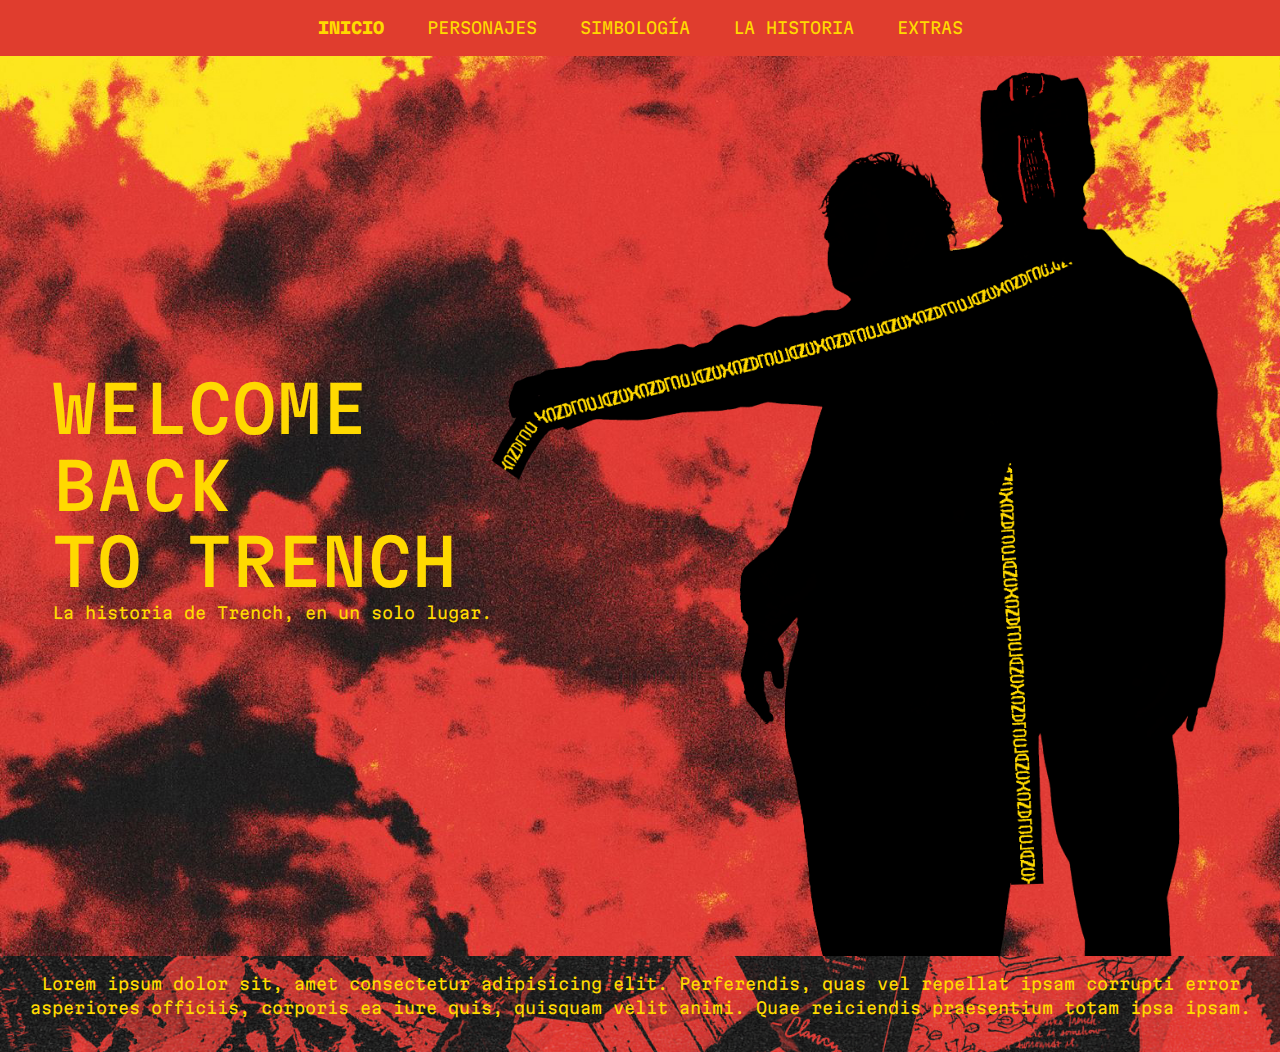
==== index.html @ b19d9211 "Primer commit" ====
<!DOCTYPE html>
<html lang="es-ar">
<head>
    <meta charset="UTF-8">
    <meta name="viewport" content="width=device-width, initial-scale=1.0">
    <!-- Tipografía -->
    <link rel="preconnect" href="https://fonts.googleapis.com">
    <link rel="preconnect" href="https://fonts.gstatic.com" crossorigin>
    <link href="https://fonts.googleapis.com/css2?family=Martian+Mono:wght@100..800&display=swap" rel="stylesheet">
    <!-- Bootstrap -->
    <link href="https://cdn.jsdelivr.net/npm/bootstrap@5.3.3/dist/css/bootstrap.min.css" rel="stylesheet" integrity="sha384-QWTKZyjpPEjISv5WaRU9OFeRpok6YctnYmDr5pNlyT2bRjXh0JMhjY6hW+ALEwIH" crossorigin="anonymous">
    <!-- CSS -->
    <link rel="stylesheet" href="css/style.css">
    <title>Welcome back to trench</title>
</head>
<body>
    <header>
        <!-- Menu navbar -->
        <nav>
            <ul>
                <li>
                    <a class="active" href="index.html">Inicio</a>
                </li>
                <li>
                    <a href="pages/personajes.html">Personajes</a>
                </li>
                <li>
                    <a href="pages/simbologia.html">Simbología</a>
                </li>
                <li>
                    <a href="pages/historia.html">La historia</a>
                </li>
                <li>
                    <a href="pages/extras.html">Extras</a>
                </li>
            </ul>
        </nav>
    </header>
    <main class="index-main-image">
        <section class="index-section">
            <div class="index-div-title">
                <h1 class="index-title">Welcome<br>back<br>to trench</h1>
                <p>La historia de Trench, en un solo lugar.</p>
            </div>
            <img class="clancy-torchbearer-image" src="assets/clancy_torchbearer_inicio.png" alt="Imagen de clancy y torchbearer">
        </section>
    </main>
    <footer>
        <p>Lorem ipsum dolor sit, amet consectetur adipisicing elit. Perferendis, quas vel repellat ipsam corrupti error asperiores officiis, corporis ea iure quis, quisquam velit animi. Quae reiciendis praesentium totam ipsa ipsam.</p>
    </footer>
    <script src="https://cdn.jsdelivr.net/npm/bootstrap@5.3.3/dist/js/bootstrap.bundle.min.js" integrity="sha384-YvpcrYf0tY3lHB60NNkmXc5s9fDVZLESaAA55NDzOxhy9GkcIdslK1eN7N6jIeHz" crossorigin="anonymous"></script>
</body>
</html>
---- css/style.css ----
/* Elementos */
html {
	margin: 0;
	padding: 0;
    height: 100%;
}

body {
	background: #E03D2E;
	margin: 0; 
	padding: 0;
    height: 100%;
    font-family: "Martian Mono", monospace;
    font-optical-sizing: auto;
    font-weight: 400;
    font-style: normal;
    font-variation-settings: "wdth" 100;
    color: #FFD900;
}

header {
    display: flex;
    justify-content: center;
}

header ul {
    padding: 0;
    margin: 1em;
}

header ul li {
    display: inline-block;
}

header ul li a {
    text-decoration: none;
    color: #FFD900;
    text-transform: uppercase;
    padding: 1em;
}

header ul li a:hover {
    text-decoration: underline;
}

/* No funciona ya que cuando cambia html se pierde referencia */
/* header ul li a:active {
    font-optical-sizing: auto;
    font-weight: 800;
    font-style: normal;
    font-variation-settings: "wdth" 100;
} */

/* Se utiliza ya que la clase de arriba no funciona */
.active {
    font-optical-sizing: auto;
    font-weight: 800;
    font-style: normal;
    font-variation-settings: "wdth" 100;
}

main {
    height: 100%;
    background-color: #231F20;
}

footer {
    background: url('../assets/background_footer.png') no-repeat top left;
    background-size: cover;
    margin: 0; 
	padding: 1em;
    display: flex;
    text-align: center;
}

/* Clases */
.index-main-image {
    background: url('../assets/background_inicio.jpg') no-repeat top left;
    background-size: cover;
}

.index-section {
    display: flex;
    justify-content: center;
    height: 100%;
    margin: 0em 1em 0em 1em;
}

.index-div-title {
    display: flex;
    flex-direction: column;
    justify-content: center;
}

.index-title {
    text-transform: uppercase;
    font-size: 4em;
    margin: 0;
    padding: 0;
}

.clancy-torchbearer-image {
    margin-top: 1em;
}

.section-title {
    padding: 2em;
}

.title {
    margin: 0;
    padding: 0;
    text-transform: uppercase;
}

.section-card {
    display: flex;
    justify-content: center;
    margin: 0 1em 0 2em;
}

.card { 
    padding: 1em;
    margin-right: 1em;
    margin-bottom: 1em;
    background-color: #E03D2E;
}

.card-title {
    margin-top: 0;
}
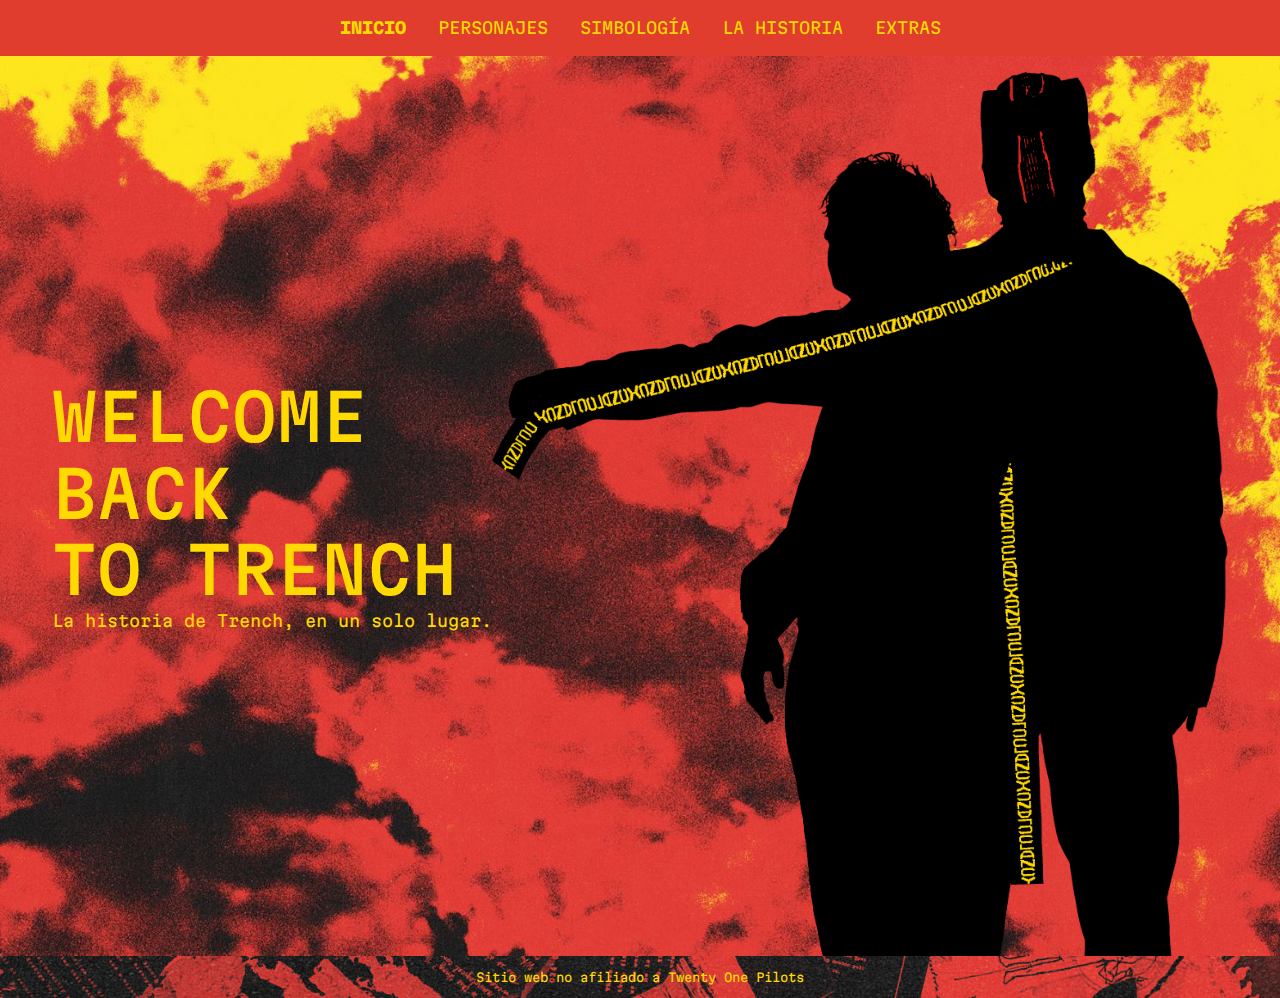
==== commit a61c47bb: "Se agrega bootstrap y refactor de navbar" ====
--- a/index.html
+++ b/index.html
@@ -9,6 +9,7 @@
     <link href="https://fonts.googleapis.com/css2?family=Martian+Mono:wght@100..800&display=swap" rel="stylesheet">
     <!-- Bootstrap -->
     <link href="https://cdn.jsdelivr.net/npm/bootstrap@5.3.3/dist/css/bootstrap.min.css" rel="stylesheet" integrity="sha384-QWTKZyjpPEjISv5WaRU9OFeRpok6YctnYmDr5pNlyT2bRjXh0JMhjY6hW+ALEwIH" crossorigin="anonymous">
+    <link rel="stylesheet" href="https://cdn.jsdelivr.net/npm/bootstrap-icons@1.11.3/font/bootstrap-icons.min.css">
     <!-- CSS -->
     <link rel="stylesheet" href="css/style.css">
     <title>Welcome back to trench</title>
@@ -16,24 +17,35 @@
 <body>
     <header>
         <!-- Menu navbar -->
-        <nav>
-            <ul>
-                <li>
-                    <a class="active" href="index.html">Inicio</a>
-                </li>
-                <li>
-                    <a href="pages/personajes.html">Personajes</a>
-                </li>
-                <li>
-                    <a href="pages/simbologia.html">Simbología</a>
-                </li>
-                <li>
-                    <a href="pages/historia.html">La historia</a>
-                </li>
-                <li>
-                    <a href="pages/extras.html">Extras</a>
-                </li>
-            </ul>
+        <nav class="navbar navbar-expand-md custom-navbar">
+            <div class="collapse navbar-collapse navbar-container" id="navbarContent">
+                <ul>
+                    <li>
+                        <a class="active-link" href="index.html">Inicio</a>
+                    </li>
+                    <li>
+                        <a href="pages/personajes.html">Personajes</a>
+                    </li>
+                    <li>
+                        <a href="pages/simbologia.html">Simbología</a>
+                    </li>
+                    <li>
+                        <a href="pages/historia.html">La historia</a>
+                    </li>
+                    <li>
+                        <a href="pages/extras.html">Extras</a>
+                    </li>
+                </ul>
+            </div>
+            <button class="navbar-toggler navbar-button" 
+                    type="button" 
+                    data-bs-toggle="collapse" 
+                    data-bs-target="#navbarContent" 
+                    aria-controls="navbarContent" 
+                    aria-expanded="false" 
+                    aria-label="Toggle navigation">
+                <i class="bi bi-list"></i>
+            </button>
         </nav>
     </header>
     <main class="index-main-image">
@@ -46,7 +58,7 @@
         </section>
     </main>
     <footer>
-        <p>Lorem ipsum dolor sit, amet consectetur adipisicing elit. Perferendis, quas vel repellat ipsam corrupti error asperiores officiis, corporis ea iure quis, quisquam velit animi. Quae reiciendis praesentium totam ipsa ipsam.</p>
+        <p>Sitio web no afiliado a Twenty One Pilots</p>
     </footer>
     <script src="https://cdn.jsdelivr.net/npm/bootstrap@5.3.3/dist/js/bootstrap.bundle.min.js" integrity="sha384-YvpcrYf0tY3lHB60NNkmXc5s9fDVZLESaAA55NDzOxhy9GkcIdslK1eN7N6jIeHz" crossorigin="anonymous"></script>
 </body>
--- a/css/style.css
+++ b/css/style.css
@@ -18,18 +18,17 @@
     color: #FFD900;
 }
 
-header {
-    display: flex;
-    justify-content: center;
-}
-
 header ul {
     padding: 0;
     margin: 1em;
+    display: flex;
+    justify-content: center;
+    flex-direction: column;
+    align-items: center;
 }
 
 header ul li {
-    display: inline-block;
+    list-style: none;
 }
 
 header ul li a {
@@ -41,22 +40,6 @@
 
 header ul li a:hover {
     text-decoration: underline;
-}
-
-/* No funciona ya que cuando cambia html se pierde referencia */
-/* header ul li a:active {
-    font-optical-sizing: auto;
-    font-weight: 800;
-    font-style: normal;
-    font-variation-settings: "wdth" 100;
-} */
-
-/* Se utiliza ya que la clase de arriba no funciona */
-.active {
-    font-optical-sizing: auto;
-    font-weight: 800;
-    font-style: normal;
-    font-variation-settings: "wdth" 100;
 }
 
 main {
@@ -71,9 +54,37 @@
 	padding: 1em;
     display: flex;
     text-align: center;
+    justify-content: center;
+    font-size: 0.75em;
+}
+
+p {
+    margin: 0;
 }
 
 /* Clases */
+.custom-navbar {
+    display: flex;
+    justify-content: center;
+}
+
+.navbar-container {
+    display: flex;
+    justify-content: center;
+}
+
+.navbar-button {
+    color: #FFD900;
+    border: none;
+}
+
+.active-link {
+    font-optical-sizing: auto;
+    font-weight: 800;
+    font-style: normal;
+    font-variation-settings: "wdth" 100;
+}
+
 .index-main-image {
     background: url('../assets/background_inicio.jpg') no-repeat top left;
     background-size: cover;
@@ -100,7 +111,7 @@
 }
 
 .clancy-torchbearer-image {
-    margin-top: 1em;
+    display: none;
 }
 
 .section-title {
@@ -128,4 +139,21 @@
 
 .card-title {
     margin-top: 0;
-}+}
+
+/* Media querys */
+/* Estilos para pantallas mayores a 768px */
+@media screen and (min-width: 768px) {
+    header ul {
+        flex-direction: row;
+    }
+
+    .custom-navbar {
+        padding: 0;
+    }
+
+    .clancy-torchbearer-image {
+        margin-top: 1em;
+        display: block;
+    }
+  }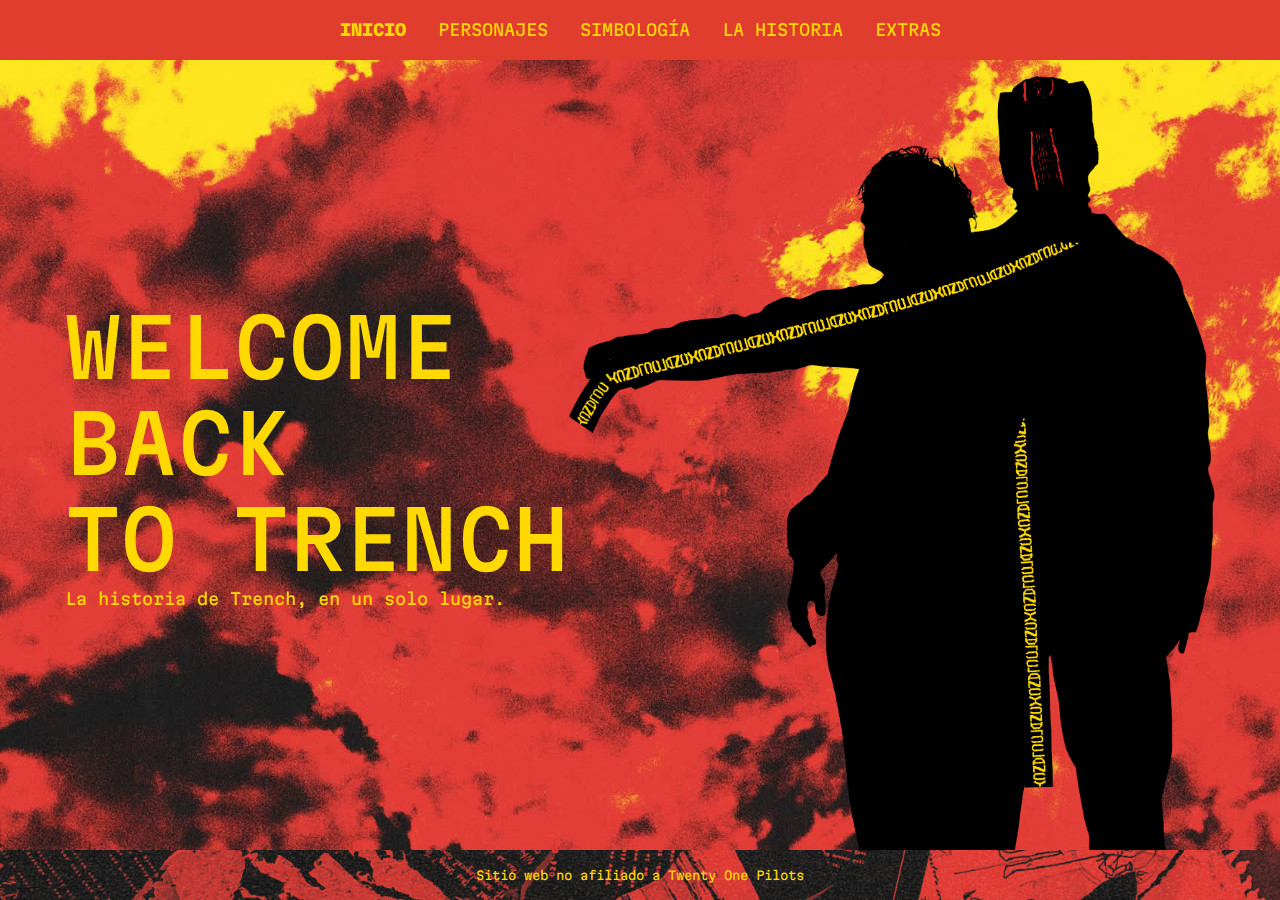
==== commit 025844f4: "Avances en contenido de páginas, se agrega favicon, entre otros cambios" ====
--- a/index.html
+++ b/index.html
@@ -12,6 +12,7 @@
     <link rel="stylesheet" href="https://cdn.jsdelivr.net/npm/bootstrap-icons@1.11.3/font/bootstrap-icons.min.css">
     <!-- CSS -->
     <link rel="stylesheet" href="css/style.css">
+    <link rel="icon" type="image/png" href="assets/favicon.png">
     <title>Welcome back to trench</title>
 </head>
 <body>
--- a/css/style.css
+++ b/css/style.css
@@ -1,15 +1,16 @@
 /* Elementos */
 html {
-	margin: 0;
-	padding: 0;
-    height: 100%;
+    max-width: 100%;
+    overflow-x: hidden;
 }
 
 body {
+    max-width: 100%;
+    overflow-x: hidden;
+    display: grid;
+    grid-template-rows: auto 1fr auto; /* filas para el header, main y footer */
+    min-height: 100dvh;
 	background: #E03D2E;
-	margin: 0; 
-	padding: 0;
-    height: 100%;
     font-family: "Martian Mono", monospace;
     font-optical-sizing: auto;
     font-weight: 400;
@@ -18,17 +19,22 @@
     color: #FFD900;
 }
 
+header {
+    background: #E03D2E;
+    align-content: center;
+}
+
 header ul {
     padding: 0;
     margin: 1em;
     display: flex;
-    justify-content: center;
     flex-direction: column;
     align-items: center;
 }
 
 header ul li {
     list-style: none;
+    margin: 1em;
 }
 
 header ul li a {
@@ -36,6 +42,7 @@
     color: #FFD900;
     text-transform: uppercase;
     padding: 1em;
+    font-size: 2em;
 }
 
 header ul li a:hover {
@@ -56,38 +63,60 @@
     text-align: center;
     justify-content: center;
     font-size: 0.75em;
+    height: 50px;
 }
 
 p {
     margin: 0;
+    align-content: center;
+}
+
+p a:hover {
+    color: #231F20;
+}
+
+a {
+    color: #FFD900;
 }
 
 /* Clases */
 .custom-navbar {
     display: flex;
     justify-content: center;
+    background: #E03D2E;
+}
+
+/* Se quita la animación de bootstrap ya que se rompe */
+.collapsing {
+    -webkit-transition: none;
+    transition: none;
 }
 
 .navbar-container {
     display: flex;
     justify-content: center;
+    height: calc(100vh - 56px);
 }
 
 .navbar-button {
     color: #FFD900;
     border: none;
+    box-shadow: none;
+    font-size: 2em;
+}
+
+.navbar-button:focus {
+    box-shadow: none;
 }
 
 .active-link {
-    font-optical-sizing: auto;
     font-weight: 800;
-    font-style: normal;
-    font-variation-settings: "wdth" 100;
 }
 
 .index-main-image {
     background: url('../assets/background_inicio.jpg') no-repeat top left;
     background-size: cover;
+    height: 100%;
 }
 
 .index-section {
@@ -105,7 +134,7 @@
 
 .index-title {
     text-transform: uppercase;
-    font-size: 4em;
+    font-size: 3em;
     margin: 0;
     padding: 0;
 }
@@ -125,35 +154,86 @@
 }
 
 .section-card {
-    display: flex;
-    justify-content: center;
-    margin: 0 1em 0 2em;
-}
-
-.card { 
+    display: grid;
+    grid-template-columns: repeat(1, 1fr);
+    gap: 1em;
+    margin: 0 1em 1em 1em;
+}
+
+.custom-card { 
+    grid-column: span 1;
     padding: 1em;
-    margin-right: 1em;
-    margin-bottom: 1em;
     background-color: #E03D2E;
+}
+
+.custom-card ul {
+    margin: 1em 0 0 0;
+    padding: 0 0 0 1em;
 }
 
 .card-title {
     margin-top: 0;
 }
 
+.card-info {
+    margin-top: 0.5em;
+}
+
 /* Media querys */
-/* Estilos para pantallas mayores a 768px */
+/* Estilos para pantallas mayores a 345px (xs) */
+@media screen and (min-width: 345px) {
+    .index-title {
+        font-size: 4em;
+    }
+}
+
+/* Estilos para pantallas mayores a 576px (sm) */
+@media screen and (min-width: 576px) {
+    .index-title {
+        font-size: 5em;
+    }
+}
+
+/* Estilos para pantallas mayores a 768px (md) */
 @media screen and (min-width: 768px) {
+    body {
+        grid-template-rows: 60px 1fr 50px;
+    }
+
     header ul {
         flex-direction: row;
     }
 
+    header ul li {
+        margin: 0;
+    }
+
+    header ul li a {
+        font-size: 1em;
+    }
+
     .custom-navbar {
         padding: 0;
     }
 
+    .navbar-container {
+        height: 100%;
+    }
+}
+
+/* Estilos para pantallas mayores a 1105px (lg) */
+@media screen and (min-width: 1105px) {
     .clancy-torchbearer-image {
-        margin-top: 1em;
+        padding-top: 1em;
         display: block;
-    }
-  }+        height: calc(100vh - 110px);
+    }
+
+    .section-card {
+        grid-template-columns: repeat(2, 1fr);
+    }
+
+    .expand {
+        grid-column: span 2;
+    }
+}